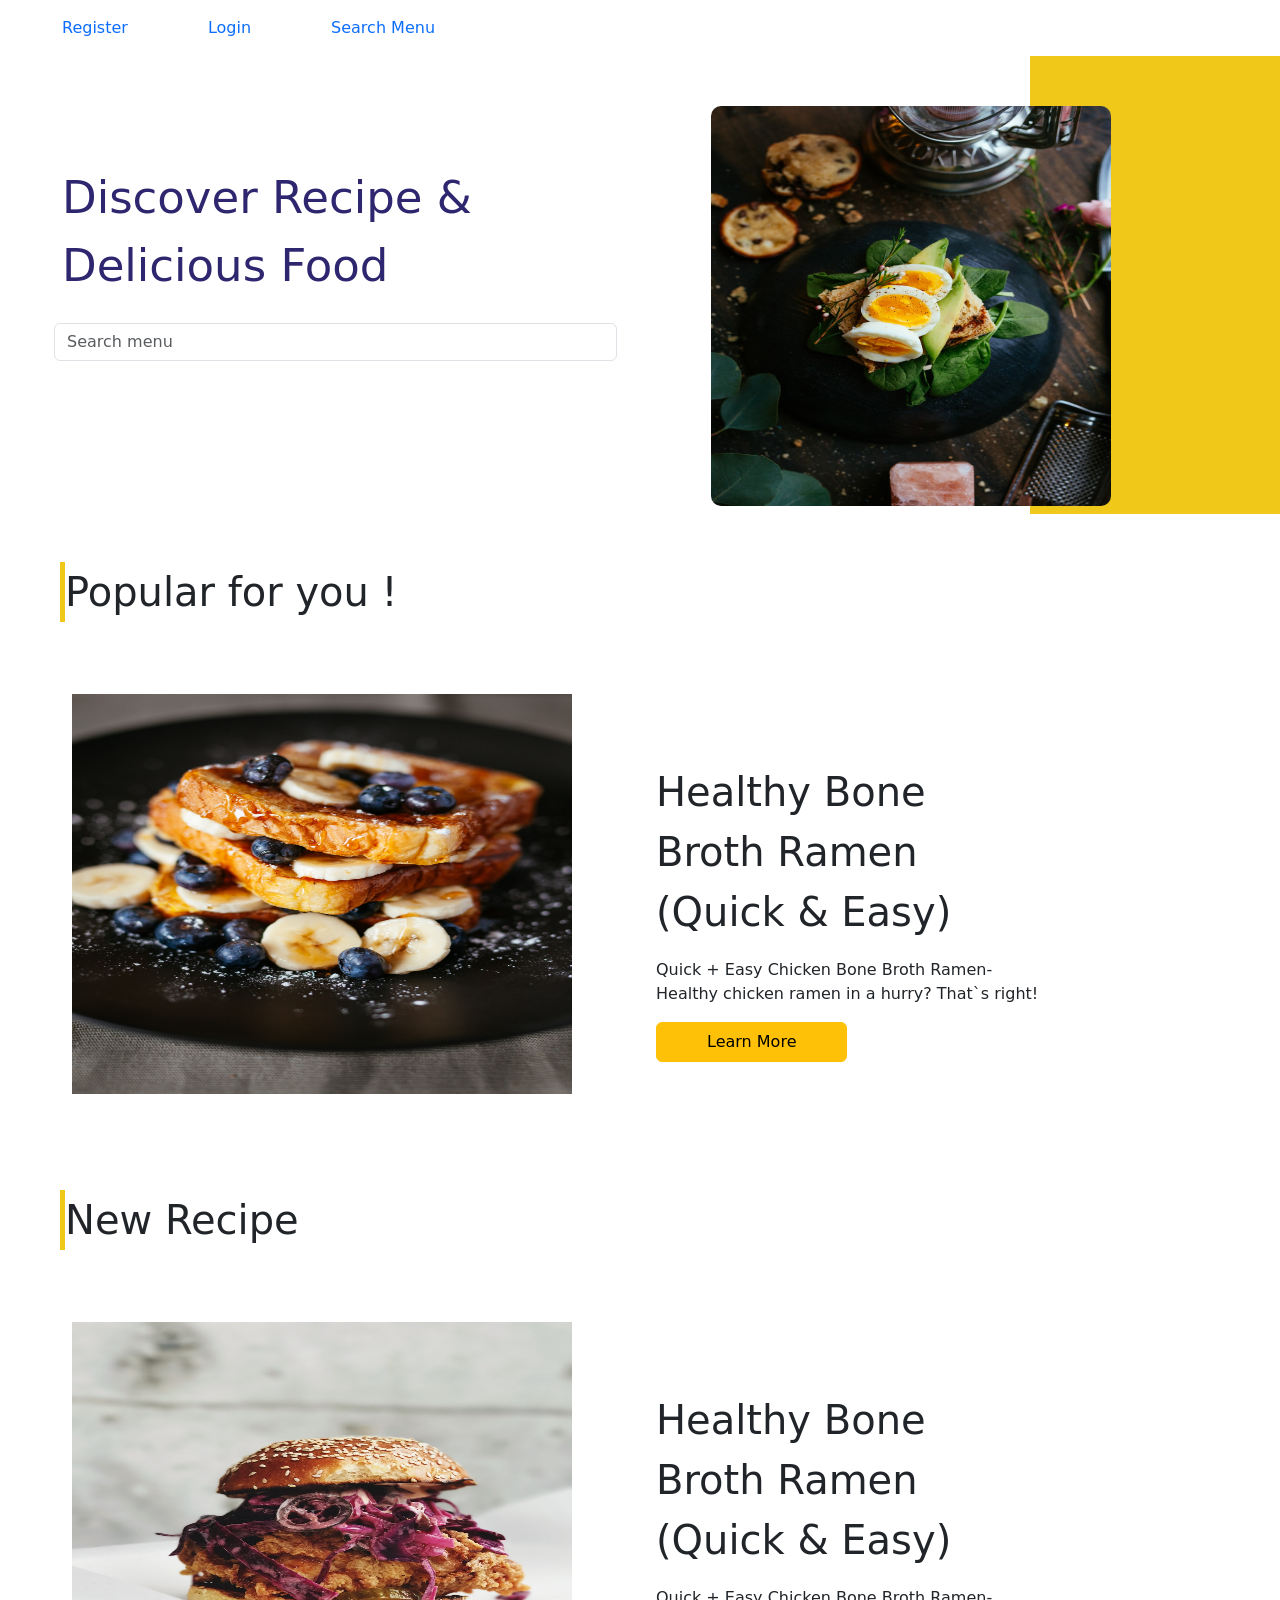
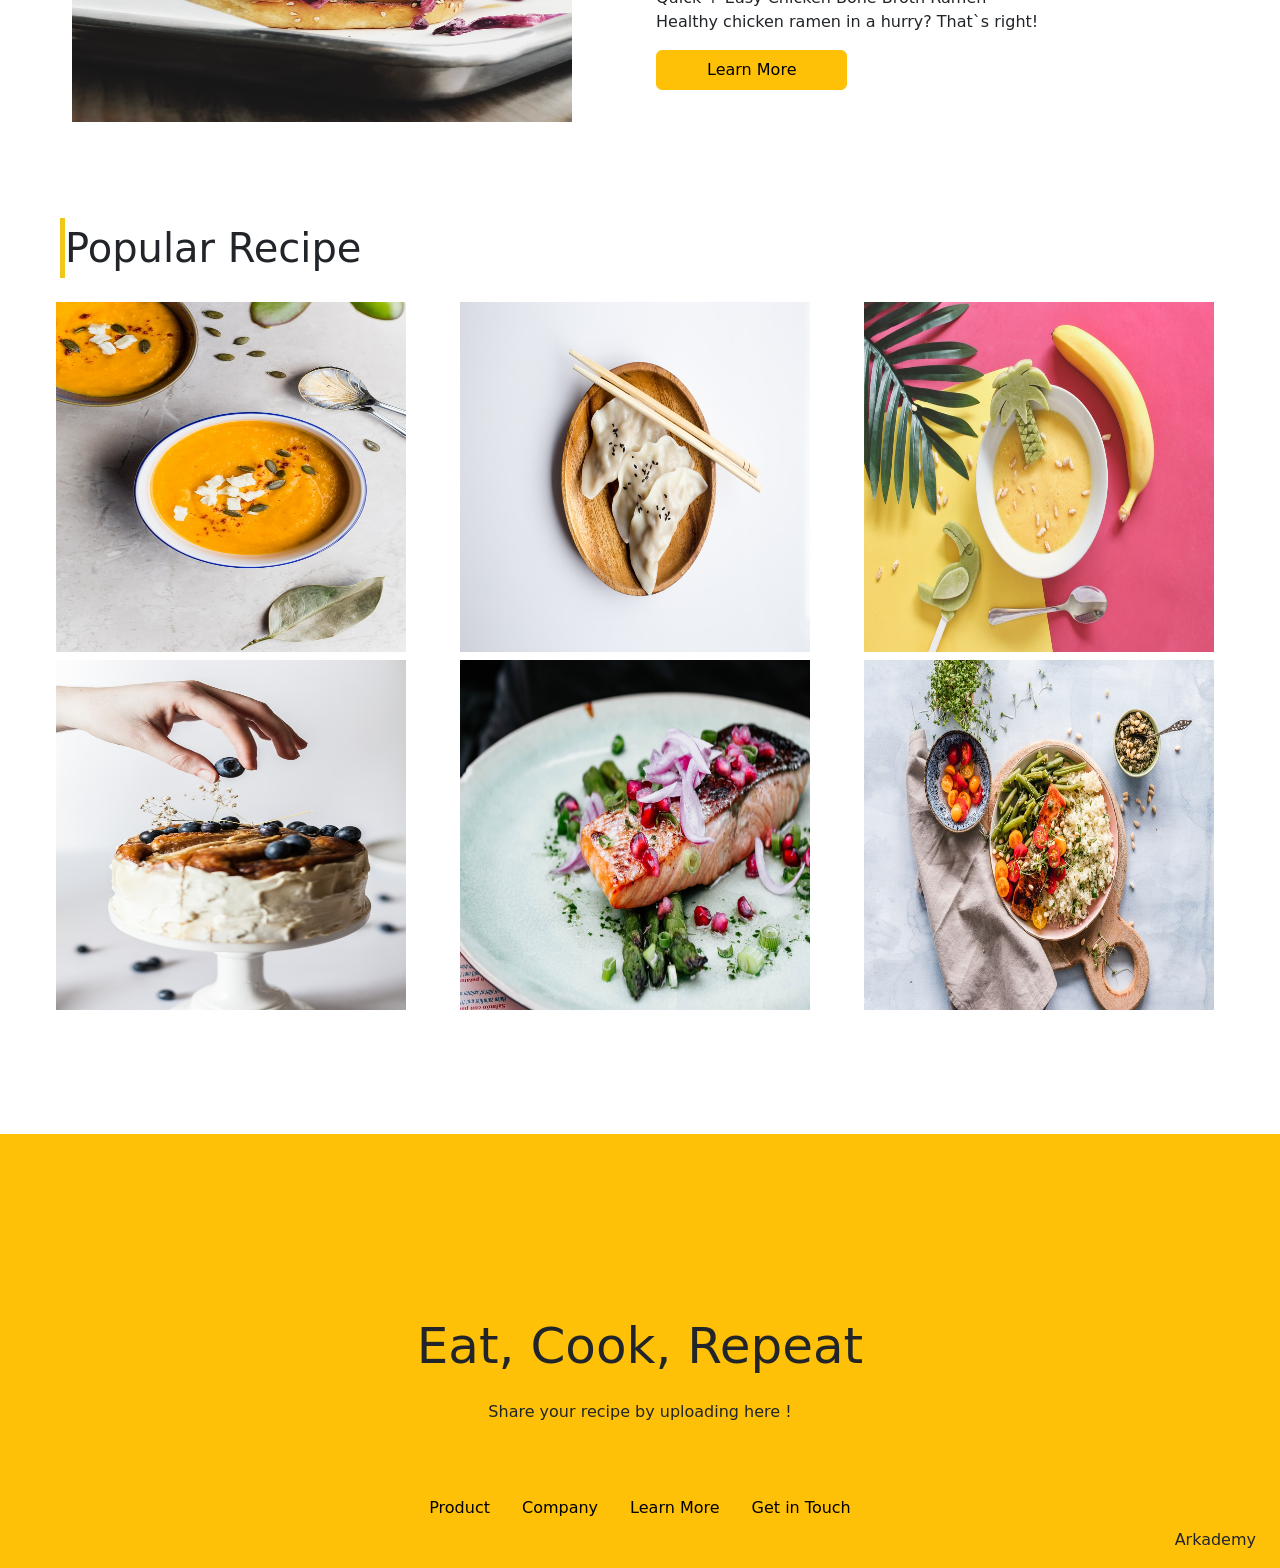
==== index.html @ d08be58f "Commit Front End" ====
<!DOCTYPE html>
<html lang="en">

<head>
	<meta charset="UTF-8">
	<meta name="viewport" content="width=device-width, initial-scale=1.0">
	<title>Recipe</title>
	<link href="https://cdn.jsdelivr.net/npm/bootstrap@5.3.3/dist/css/bootstrap.min.css" rel="stylesheet"
		integrity="sha384-QWTKZyjpPEjISv5WaRU9OFeRpok6YctnYmDr5pNlyT2bRjXh0JMhjY6hW+ALEwIH" crossorigin="anonymous">
	<script src="https://cdn.jsdelivr.net/npm/bootstrap@5.3.3/dist/js/bootstrap.bundle.min.js"
		integrity="sha384-YvpcrYf0tY3lHB60NNkmXc5s9fDVZLESaAA55NDzOxhy9GkcIdslK1eN7N6jIeHz"
		crossorigin="anonymous"></script>
</head>

<body>
	<!-- navbar -->
	<nav class="navbar navbar-expand-lg">
		<div class="container-fluid">
            <ul class="nav navbar-nav">
			<li><a class="navbar text-decoration-none" href="application/views/register.html" style="margin-left:50px;margin-right: 80px;">Register</a></li>
            <li><a class="navbar text-decoration-none" href="application/views/login.html" style="margin-right: 80px;">Login</a></li>
            <li><a class="navbar text-decoration-none" href="application/views/menu.html" style="margin-right: 80px;">Search Menu</a></li>
            </ul>
		</div>
	</nav>

	<!-- content -->
	<div class="container-fluid d-flex flex-row mb-2 m-0 " style="border-right-width: 250px;border-right-style: solid;border-right-color: #EFC81A;">
        <div class="container d-flex flex-column col-7 mb-2 m-0">
            <p class="p-2" style="color: #2E266F;font-size: 45px;margin-left:30px;margin-top: 100px;">Discover Recipe & Delicious Food</p>
            <input type="text" style="margin-left:30px;" class="form-control" id="Search" placeholder="Search menu">
        </div>
        <div class="d-flex container mb-2 ">
           <img src="application/public/sandwich.jpeg" style="width: 400px; height: 400px;margin-top:50px;margin-left: 100px;border-radius: 10px;border-style: none;">
        </div>
    </div>

    <div class="container-fluid d-flex mb-2 justify-content-start m-5">
        <p style="border-left-width: 5px;border-left-style: solid;font-size: 40px;border-left-color: #EFC81A;">Popular for you !</p>
    </div>

    <div class="container-fluid d-flex mb-3 flex-row">
        <div class="container-fluid">
            <img class="m-5" src="application/public/pancake.jpeg" style="width: 500px; height: 400px;" alt="">
        </div>
        <div class="container-fluid d-flex flex-column align-items-center mt-3" style="margin-right: 200px;">
            <div class="container-fluid" style="margin-top: 100px;">
                <p style="font-size: 40px;">Healthy Bone Broth Ramen (Quick & Easy)</p>
            </div>
            <div class="container-fluid">
                <p>Quick + Easy Chicken Bone Broth Ramen- Healthy chicken ramen in a hurry? That`s right!</p>
            </div>
            <div class="container-fluid">
                <button type="submit" class="btn btn-warning " style="padding: 7px 50px 7px 50px;">Learn More</button>
            </div>
        </div>
    </div>
    
    <div class="container-fluid d-flex mb-2 justify-content-start m-5">
        <p style="border-left-width: 5px;border-left-style: solid;font-size: 40px;border-left-color: #EFC81A;">New Recipe</p>
    </div>

    <div class="container-fluid d-flex mb-3 flex-row">
        <div class="container-fluid">
            <img class="m-5" src="application/public/burger.jpeg" style="width: 500px; height: 400px;" alt="">
        </div>
        <div class="container-fluid d-flex flex-column align-items-center mt-3" style="margin-right: 200px;">
            <div class="container-fluid" style="margin-top: 100px;">
                <p style="font-size: 40px;">Healthy Bone Broth Ramen (Quick & Easy)</p>
            </div>
            <div class="container-fluid">
                <p>Quick + Easy Chicken Bone Broth Ramen- Healthy chicken ramen in a hurry? That`s right!</p>
            </div>
            <div class="container-fluid">
                <button type="submit" class="btn btn-warning " style="padding: 7px 50px 7px 50px;">Learn More</button>
            </div>
        </div>
    </div>
        
    <div class="container-fluid d-flex mb-2 justify-content-start m-5">
        <p style="border-left-width: 5px;border-left-style: solid;font-size: 40px;border-left-color: #EFC81A;">Popular Recipe</p>
    </div>

    <div class="container-fluid d-flex flex-column mb-3">
        <div class="container-fluid d-flex flex-row mb-2">
            <div class="container-fluid" style="margin-left: 20px;">
                <img src="application/public/kare.jpeg" style="width: 350px;height: 350px;" alt="">
            </div>
            <div class="container-fluid">
                <img src="application/public/recipe.jpeg" style="width: 350px;height: 350px;" alt="">
            </div>
            <div class="container-fluid">
                <img src="application/public/banana.jpeg" style="width: 350px;height: 350px;" alt="">
            </div>
        </div>
        <div class="container-fluid d-flex flex-row mb-2">
            <div class="container-fluid" style="margin-left: 20px;">
                <img src="application/public/cake.jpeg" style="width: 350px;height: 350px;" alt="">
            </div>
            <div class="container-fluid">
                <img src="application/public/salmon.jpeg" style="width: 350px;height: 350px;" alt="">
            </div>
            <div class="container-fluid">
                <img src="application/public/salad.jpeg" style="width: 350px;height: 350px;margin-bottom: 100px;" alt="">
            </div>
        </div>
    </div>

	<footer>
		<div class="container-fluid d-flex bg-warning w-100" style="margin-left: 0;margin-right: 0; padding-top: 175px;">
			<div class="container-fluid d-flex flex-column align-items-center">
				<p style="font-size: 50px;">Eat, Cook, Repeat</p>
				<p>Share your recipe by uploading here !</p>
				<ul class="nav mt-5">
					<li class="nav-item">
					  <a class="nav-link text-black" href="#">Product</a>
					</li>
					<li class="nav-item">
					  <a class="nav-link text-black" href="#">Company</a>
					</li>
					<li class="nav-item">
					  <a class="nav-link text-black" href="#">Learn More</a>
					</li>
					<li class="nav-item">
					  <a class="nav-link text-black" href="#">Get in Touch</a>
					</li>
				  </ul>
				  <p style="align-self: flex-end;">Arkademy</p>
			</div>
		</div>
	</footer>
</body>

<div class="modal fade" id="exampleModal" tabindex="-1" aria-labelledby="exampleModalLabel" aria-hidden="true">
    <div class="modal-dialog modal-dialog-centered">
      <div class="modal-content">
        <div class="modal-body" style="padding: 60px 60px 60px 60px;">
        <p class="modal-title fs-2 text-lg-center" style="color: #EFC81A;font-weight: bold;" id="exampleModalLabel">You want to logout?</p>
        </div>
          <button type="button" class="btn btn-primary" style="width: 75%;margin-left: auto; margin-right: auto;margin-bottom: 30px; background-color: #EFC81A;"  data-bs-dismiss="modal">
            Yes
          </button>
          <button type="button" class="btn btn-primary" style="width: 75%;margin-left: auto; margin-right: auto;margin-bottom: 30px; background-color: lightgrey;"  data-bs-dismiss="modal">
            Cancel
          </button>
      </div>
    </div>
  </div>


</html>
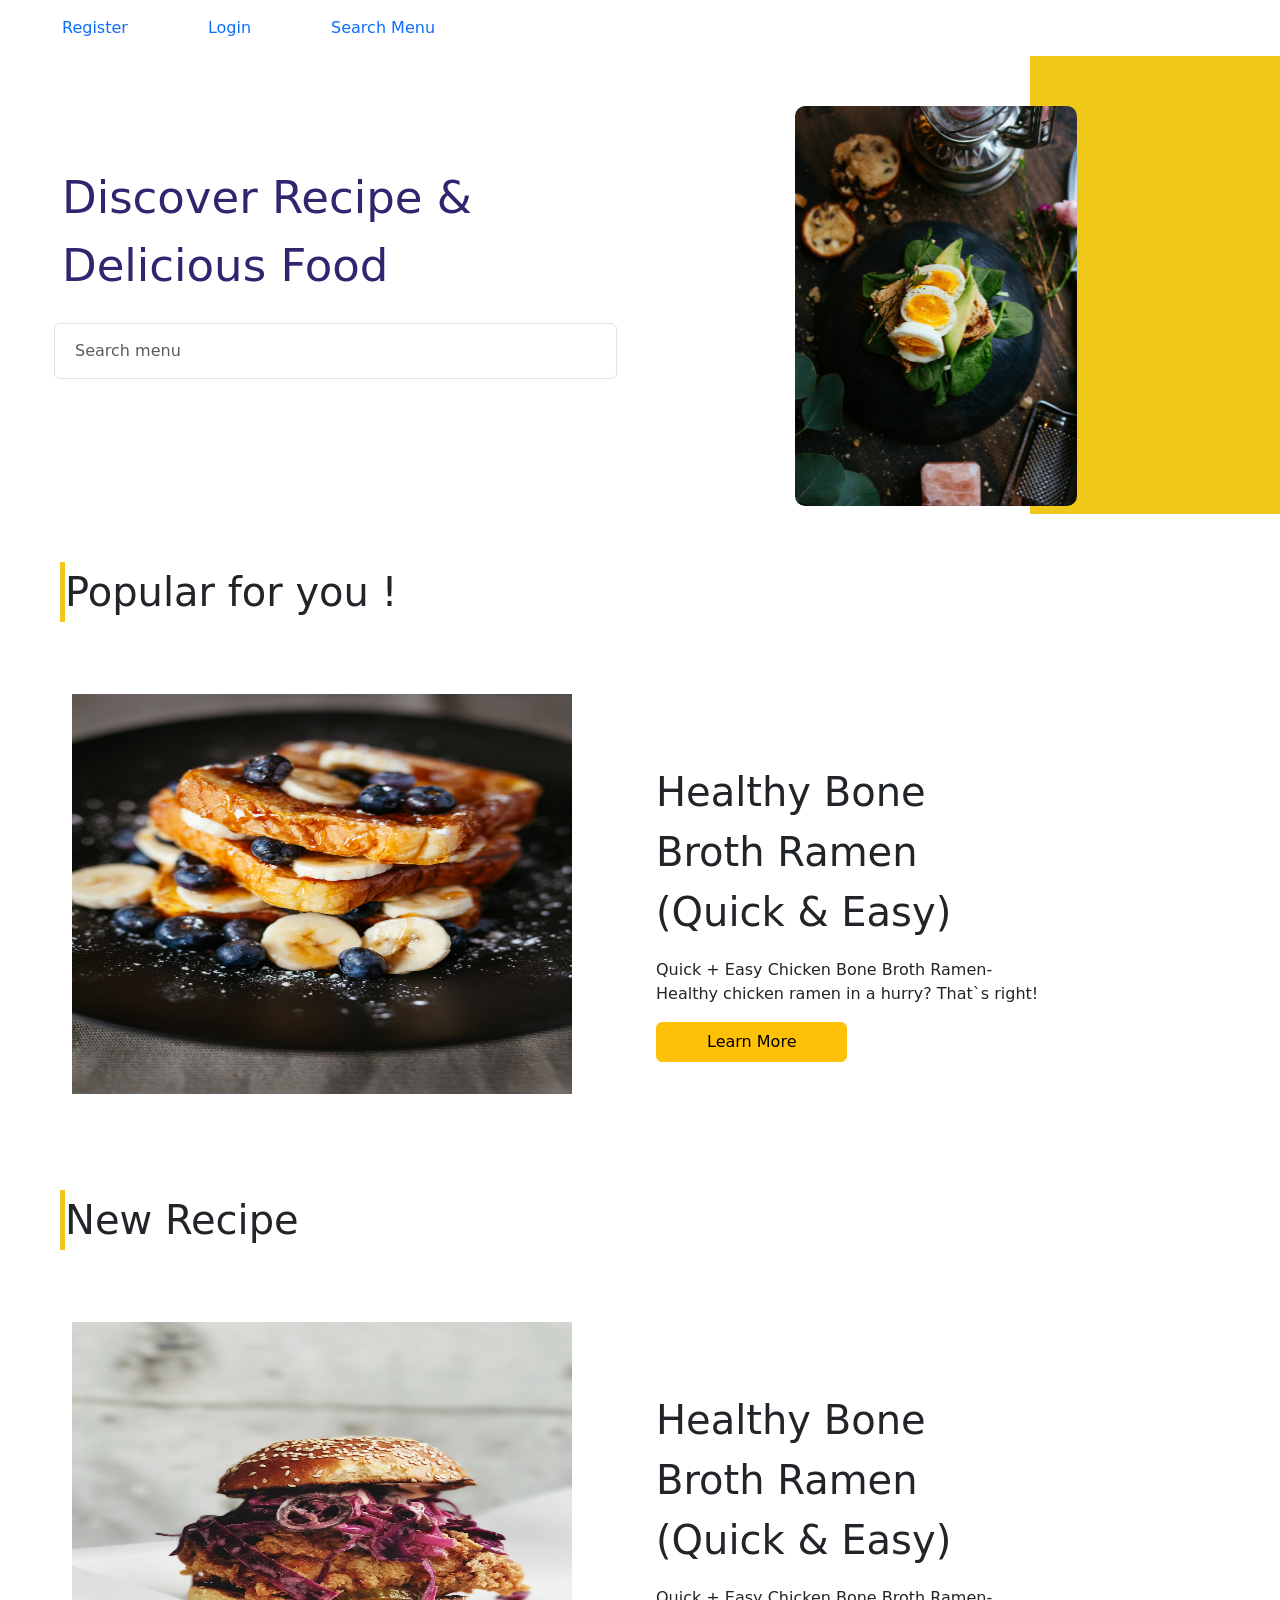
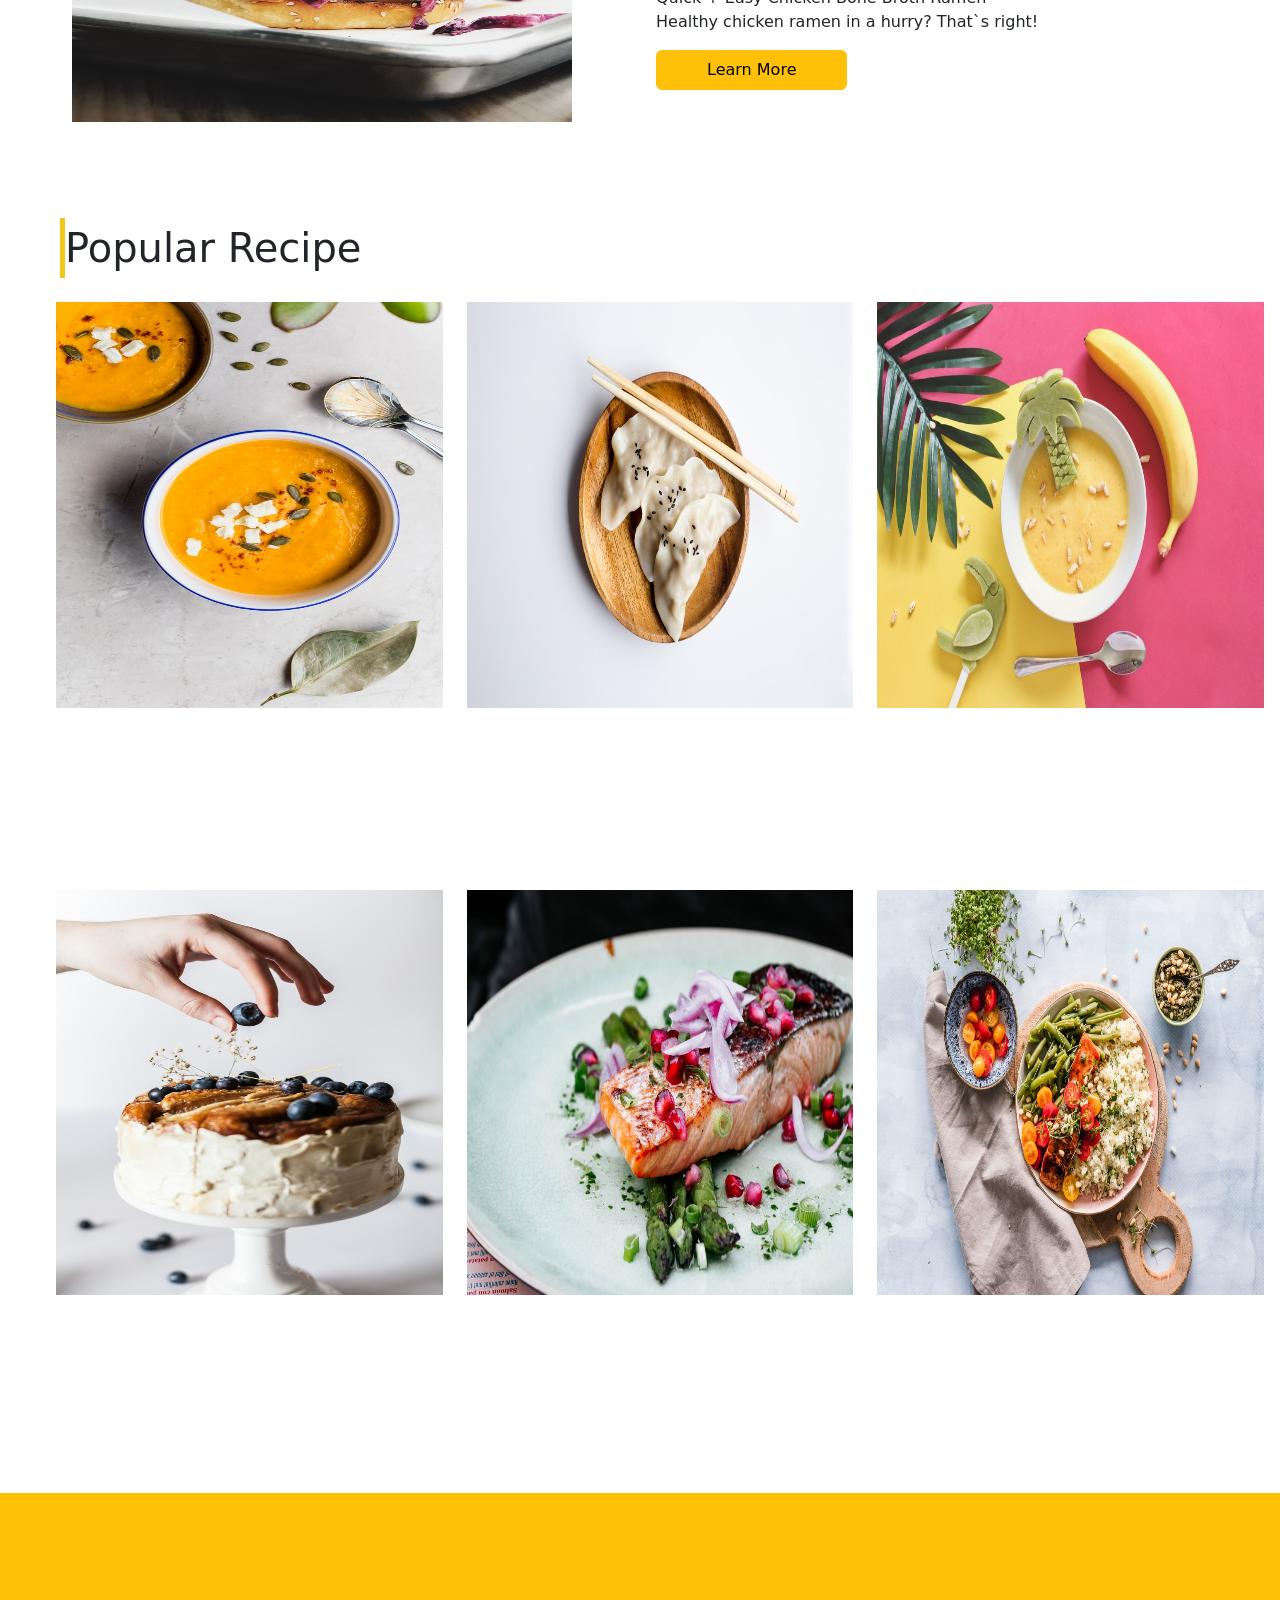
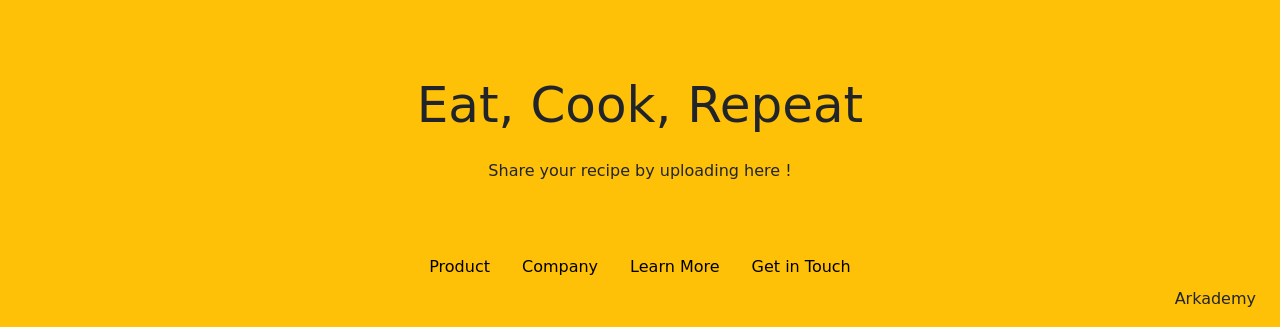
==== commit 1ad1f407: "cleaning" ====
--- a/index.html
+++ b/index.html
@@ -10,6 +10,7 @@
 	<script src="https://cdn.jsdelivr.net/npm/bootstrap@5.3.3/dist/js/bootstrap.bundle.min.js"
 		integrity="sha384-YvpcrYf0tY3lHB60NNkmXc5s9fDVZLESaAA55NDzOxhy9GkcIdslK1eN7N6jIeHz"
 		crossorigin="anonymous"></script>
+    <link rel="stylesheet" href="src/css/style.css">
 </head>
 
 <body>
@@ -17,7 +18,7 @@
 	<nav class="navbar navbar-expand-lg">
 		<div class="container-fluid">
             <ul class="nav navbar-nav">
-			<li><a class="navbar text-decoration-none" href="application/views/register.html" style="margin-left:50px;margin-right: 80px;">Register</a></li>
+			<li><a class="navbar text-decoration-none" href="application/views/register.html" style="margin-right: 80px;">Register</a></li>
             <li><a class="navbar text-decoration-none" href="application/views/login.html" style="margin-right: 80px;">Login</a></li>
             <li><a class="navbar text-decoration-none" href="application/views/menu.html" style="margin-right: 80px;">Search Menu</a></li>
             </ul>
@@ -30,7 +31,7 @@
             <p class="p-2" style="color: #2E266F;font-size: 45px;margin-left:30px;margin-top: 100px;">Discover Recipe & Delicious Food</p>
             <input type="text" style="margin-left:30px;" class="form-control" id="Search" placeholder="Search menu">
         </div>
-        <div class="d-flex container mb-2 ">
+        <div class="d-flex container col-3 mb-2 ">
            <img src="application/public/sandwich.jpeg" style="width: 400px; height: 400px;margin-top:50px;margin-left: 100px;border-radius: 10px;border-style: none;">
         </div>
     </div>
@@ -83,30 +84,30 @@
 
     <div class="container-fluid d-flex flex-column mb-3">
         <div class="container-fluid d-flex flex-row mb-2">
-            <div class="container-fluid" style="margin-left: 20px;">
-                <img src="application/public/kare.jpeg" style="width: 350px;height: 350px;" alt="">
+            <div class="container-fluid col-4" style="margin-left: 20px;">
+                <img src="application/public/kare.jpeg" style="width: 100%;height: 70%;" alt="">
             </div>
-            <div class="container-fluid">
-                <img src="application/public/recipe.jpeg" style="width: 350px;height: 350px;" alt="">
+            <div class="container-fluid col-4">
+                <img src="application/public/recipe.jpeg" style="width: 100%;height: 70%;" alt="">
             </div>
-            <div class="container-fluid">
-                <img src="application/public/banana.jpeg" style="width: 350px;height: 350px;" alt="">
+            <div class="container-fluid col-4">
+                <img src="application/public/banana.jpeg" style="width: 100%;height: 70%;" alt="">
             </div>
         </div>
         <div class="container-fluid d-flex flex-row mb-2">
-            <div class="container-fluid" style="margin-left: 20px;">
-                <img src="application/public/cake.jpeg" style="width: 350px;height: 350px;" alt="">
+            <div class="container-fluid col-4" style="margin-left: 20px;">
+                <img src="application/public/cake.jpeg" style="width: 100%;height: 70%;" alt="">
             </div>
-            <div class="container-fluid">
-                <img src="application/public/salmon.jpeg" style="width: 350px;height: 350px;" alt="">
+            <div class="container-fluid col-4">
+                <img src="application/public/salmon.jpeg" style="width: 100%;height: 70%;" alt="">
             </div>
-            <div class="container-fluid">
-                <img src="application/public/salad.jpeg" style="width: 350px;height: 350px;margin-bottom: 100px;" alt="">
+            <div class="container-fluid col-4">
+                <img src="application/public/salad.jpeg" style="width: 100%;height: 70%;" alt="">
             </div>
         </div>
     </div>
 
-	<footer>
+    <footer>
 		<div class="container-fluid d-flex bg-warning w-100" style="margin-left: 0;margin-right: 0; padding-top: 175px;">
 			<div class="container-fluid d-flex flex-column align-items-center">
 				<p style="font-size: 50px;">Eat, Cook, Repeat</p>
@@ -129,7 +130,10 @@
 			</div>
 		</div>
 	</footer>
+	
 </body>
+
+
 
 <div class="modal fade" id="exampleModal" tabindex="-1" aria-labelledby="exampleModalLabel" aria-hidden="true">
     <div class="modal-dialog modal-dialog-centered">
--- a/src/css/style.css
+++ b/src/css/style.css
@@ -0,0 +1,8 @@
+
+nav{
+    margin-left: 50px;
+}
+
+.form-control{
+    padding: 15px 20px 15px 20px;
+}
